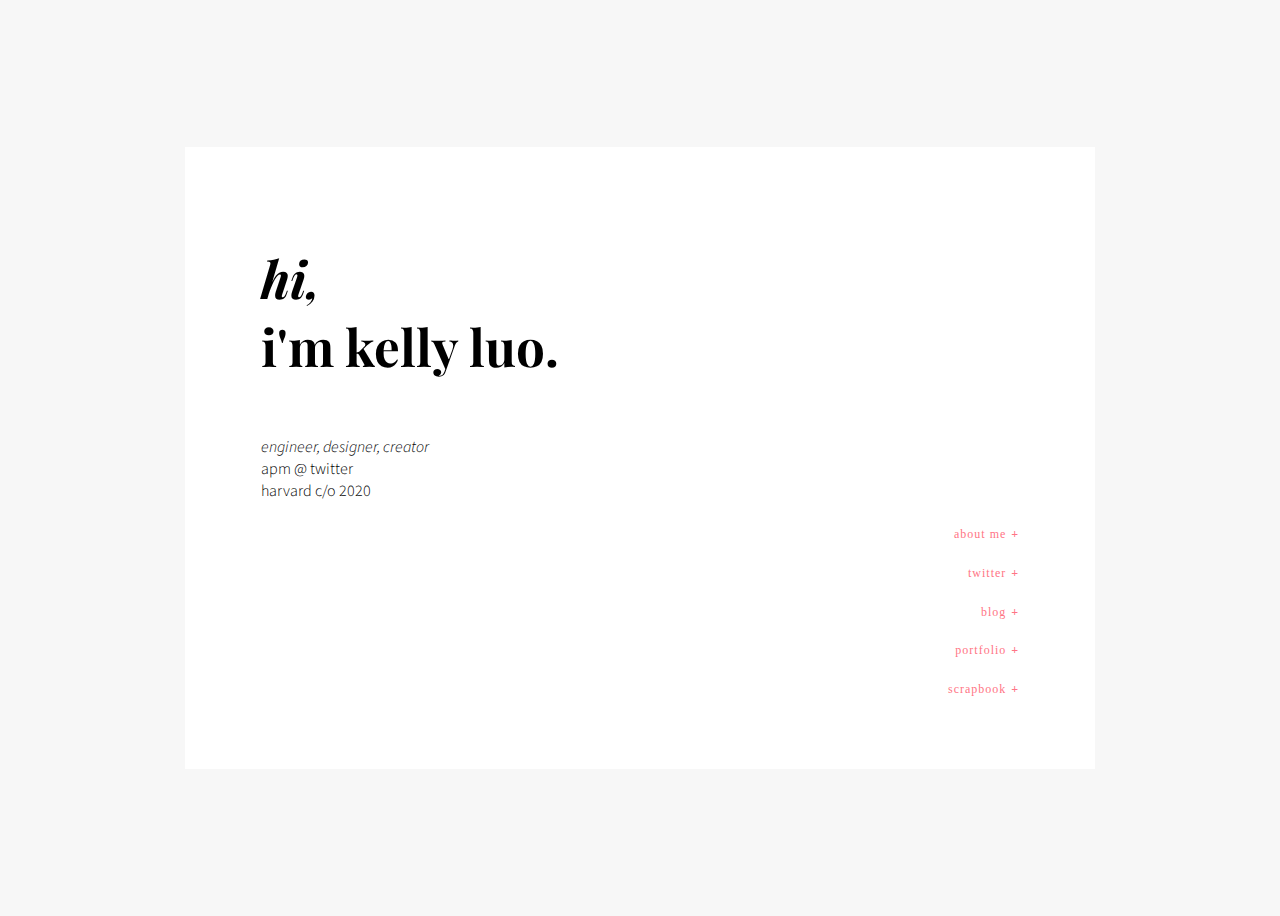
==== index.html @ 326a6057 "lit by day & night" ====
<!doctype html>
<html>
<head>
	<meta charset="utf-8">
    <title>Kelly Luo</title>

	<meta name="viewport" content="width=device-width, initial-scale=1">
    <link rel="favicon icon" href="/images/klcircle.png" />
    
    <meta name="robots" content="index, follow">
    <meta http-equiv="Content-Type" content="text/html; charset=utf-8">
    <meta name="language" content="English">
    
    <!-- Primary Meta Tags -->
    <meta name="title" content="kelly luo">
    <meta name="description" content="Hi, I'm Kelly! I'm a product person and Harvard '20 graduate; an engineer, designer, creator with a love for human stories and experiences.">
    <meta name="keywords" content="kelly luo, twitter, kelly luo harvard, kelly luo twitter">

    <!-- Open Graph / Facebook -->
    <meta property="og:type" content="website">
    <meta property="og:url" content="https://kellyluo.me/">
    <meta property="og:title" content="kelly luo">
    <meta property="og:description" content="Hi, I'm Kelly! I'm a product person and Harvard '20 graduate; an engineer, designer, creator with a love for human stories and experiences.">
    <meta property="og:image" content="https://kellyluo.me/images/retrospect.jpg">

    <!-- Twitter -->
    <meta property="twitter:card" content="summary_large_image">
    <meta property="twitter:url" content="https://kellyluo.me/">
    <meta property="twitter:title" content="kelly luo">
    <meta property="twitter:description" content="Hi, I'm Kelly! I'm a product person and Harvard '20 graduate; an engineer, designer, creator with a love for human stories and experiences.">
    <meta property="twitter:image" content="https://kellyluo.me/images/retrospect.jpg">


	<!-- css -->
	<link rel="stylesheet" href="https://stackpath.bootstrapcdn.com/bootstrap/4.1.3/css/bootstrap.min.css" integrity="sha384-MCw98/SFnGE8fJT3GXwEOngsV7Zt27NXFoaoApmYm81iuXoPkFOJwJ8ERdknLPMO" crossorigin="anonymous">
    
	<link rel="stylesheet" href="/css/mainstyle.css">
    <link href="https://fonts.googleapis.com/css?family=Playfair+Display:700,700i|Source+Sans+Pro:300, 300i&display=swap" rel="stylesheet">
    
    <!-- ga -->
    <script async src="https://www.googletagmanager.com/gtag/js?id=UA-173560135-1"></script>
    <script>
      window.dataLayer = window.dataLayer || [];
      function gtag(){dataLayer.push(arguments);}
      gtag('js', new Date());

      gtag('config', 'UA-173560135-1');
    </script>

</head>
<body>

	<div id="container">
        <div id="header">
            <div class="row">
                <div class="intro col-12 col-md-8">
                    <h1 class="noselect"><span class="emphasis">hi,</span> 
                    <br/>
                    i'm kelly luo.</h1>
                    <p class="subtitle">
                    <br/>
                        <span class="emphasis">engineer, designer, creator</span>
                    <br/>
                    apm @ twitter
                    <br />
                    harvard c/o 2020</p>
                </div>
                
                <div class="col-12 col-md-4">
                <nav>

                    <ul class="sidebarlinks noselect">
                        
                        <li class="show">
                            <a href="https://kellyluo.me/about/" class="links">about me</a>
                        <p class="caption">
                            <a href="https://kellyluo.me/about/">
                            👋 hello!
                            <br />
                            here's a little more about me
                            </a>
                          </p>
                        </li>
                      
                        <li class="show">
                            <a href="https://twitter.com/kluo25" class="links">twitter</a>
                            <p class="caption">
                                <a href="https://twitter.com/kluo25">
                            what i'm talking about while on the internet
                                </a>
                            </p>
                        </li>
                      
                        <li class="show">
                            <a href="https://blog.kellyluo.me/" class="links">blog</a>
                            <p class="caption">
                                <a href="https://blog.kellyluo.me/">
                            recollectives: writings and musings past, present, and future
                                </a>
                            </p>
                        </li>

                        <li class="show">
                            <a href="https://portfolio.kellyluo.me/" class="links">portfolio</a>
                        <p class="caption">
                                <a href="https://portfolio.kellyluo.me/">
                            my design portfolio and projects
                                </a>
                            </p>
                        </li>
                       
                        <li class="show">
                            <a href="https://scrapbook.kellyluo.me/" class="links">scrapbook</a>
                            <p class="caption">
                                <a href="https://scrapbook.kellyluo.me/">
                            the stories i'm watching, reading, and listening to this year
                                </a>
                            </p>
                        </li>
                </ul>
          	</nav>
         </div>

	</div>
     </div>
    </div>


	<!-- js libraries -->
	<script src="js/jquery.min.js"></script>
	<script src="js/bootstrap.min.js"></script>
	<script src="js/d3.js"></script>

</body>
</html>
---- css/mainstyle.css ----
#container {
    display: flex;
    align-items: center;
    justify-content: center;
    height: 100vh;
}

body { 
    background-color: #f7f7f7;
}

#header {
    width: 60%;
    margin: 0 auto;
    background-color: #fff;
    margin: 0 auto; 
    padding: 5% 6%; 
}

@media (min-width: 85rem) {
.container {
    width: 65rem;
}
    
}
h1 {
    font-family: 'Playfair Display', serif;
    font-weight: 700; 
    font-size: 4vw;
}

.emphasis {
    font-style: italic;
}

p {
    font-family: 'Source Sans Pro', sans-serif;
    font-weight: 300;
    font-size: 16px;
}

@media (max-width: 575px){
    h1 {
        font-size: 36px;
    }
}


@media (max-width: 450px){
    h1 {
        font-size: 28px;
    }
}


@media (max-width: 750px){
    p {
        font-size: 14px !important;
    } 
    .links {
        text-align: left!important;
    } 
    .caption {
        text-align: left!important;
        display: block!important
    } 
}

.links {
    position: relative;
    vertical-align: right;
    text-transform: lowercase;
    font-size: 12px;
    letter-spacing: 1px;
    line-height: 280%; 
    text-align: right;
}

a {
    text-decoration:none;
    -webkit-transition-duration:800ms;
    -o-transition-duration:800ms;
    -moz-transition-duration:800ms;
    -ms-transition-duration:800ms;
    color: #FF7585; 
}

a:hover {
    color: #9ec4ff;
    text-decoration: none;
    transition: opacity 2s ease-in-out both;
}

ul {
    list-style-type: none;
    margin: 0;
    padding: 0;
}

.links:after {
    content: '+';
    font-weight: bold;
    margin-left: 5px;
}

.links {
    display:block;
    margin-top:5px;
}

.links:before {
    font-style: italic; 
}

.caption {
    display: none;
    letter-spacing: 0px;
    line-height: normal; 
    text-align: right;
    font-size: 12px;
    font-style: italic; 
}

.caption a, .caption a:hover {
    text-decoration: none;
    color: #000; 
    transition: opacity 1s ease-in-out both;
}

@keyframes showtransition {
  from {opacity: 0;}
  to {opacity: 1;}
} 

.show:hover .caption {
    display: block;
    animation: showtransition 1s ease-in-out both;
}

::selection {
    background: #c4daf5; /* Safari */
    color: #ffffff;
    }
::-moz-selection {
    background: #c4daf5; /* Firefox */
    color: #ffffff;
    }

.noselect {
  -webkit-touch-callout: none; /* iOS Safari */
    -webkit-user-select: none; /* Safari */
     -khtml-user-select: none; /* Konqueror HTML */
       -moz-user-select: none; /* Old versions of Firefox */
        -ms-user-select: none; /* Internet Explorer/Edge */
            user-select: none; /* Non-prefixed version, currently
                                  supported by Chrome, Edge, Opera and Firefox */
}
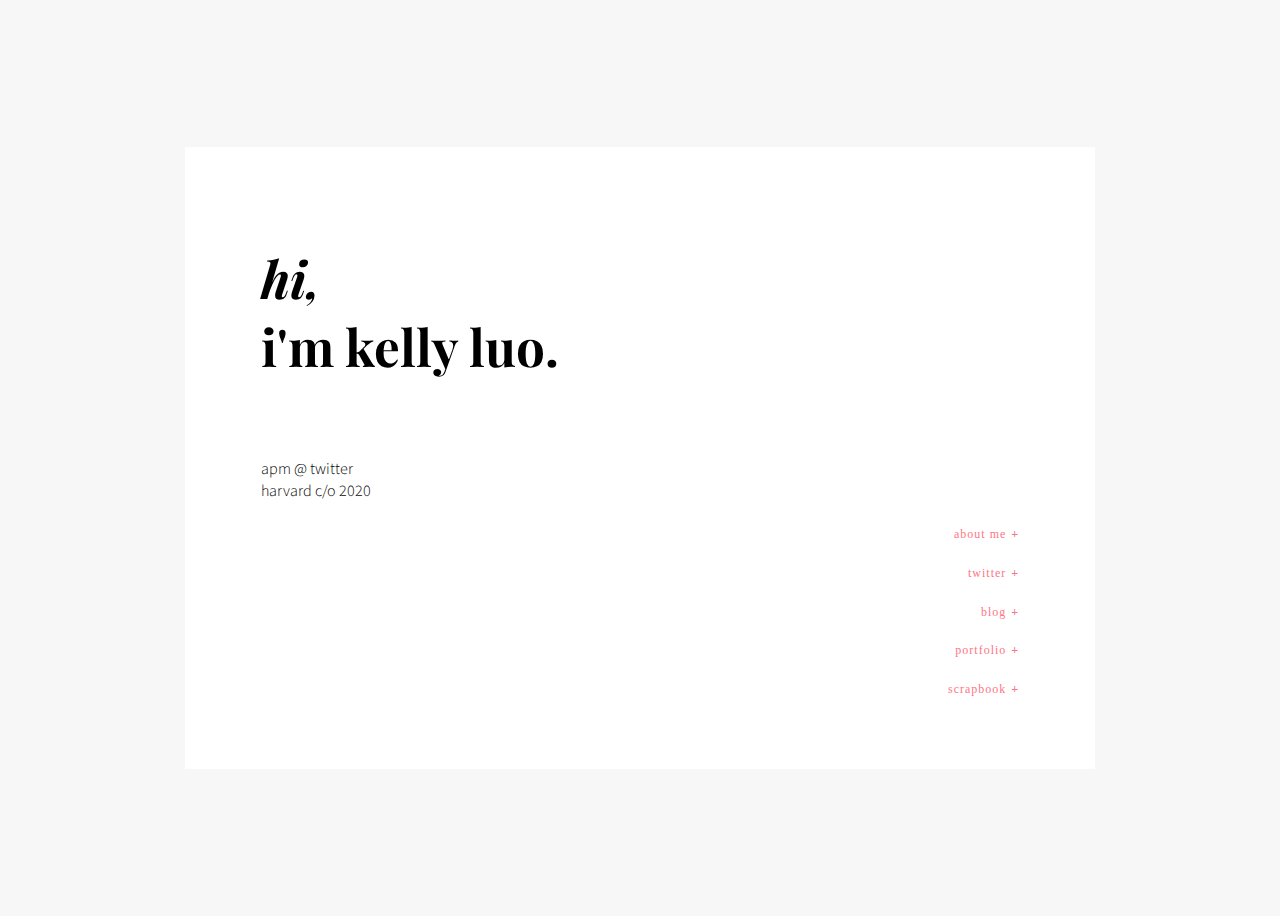
==== commit 58df200d: "Update index.html" ====
--- a/index.html
+++ b/index.html
@@ -59,7 +59,7 @@
                     i'm kelly luo.</h1>
                     <p class="subtitle">
                     <br/>
-                        <span class="emphasis">engineer, designer, creator</span>
+                        <span class="emphasis"></span>
                     <br/>
                     apm @ twitter
                     <br />
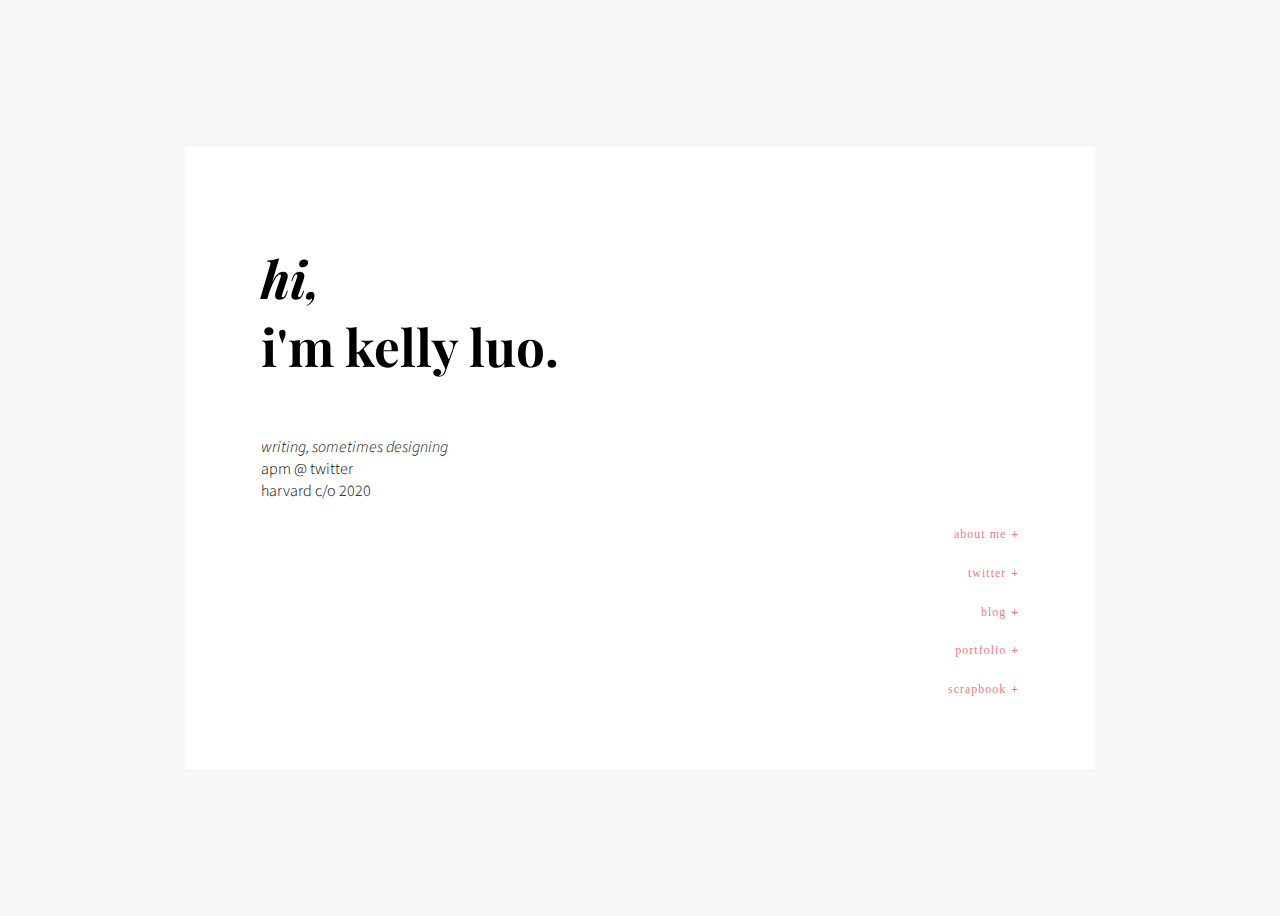
==== commit 53327ace: "Update index.html" ====
--- a/index.html
+++ b/index.html
@@ -59,7 +59,7 @@
                     i'm kelly luo.</h1>
                     <p class="subtitle">
                     <br/>
-                        <span class="emphasis"></span>
+                        <span class="emphasis">writing, sometimes designing</span>
                     <br/>
                     apm @ twitter
                     <br />
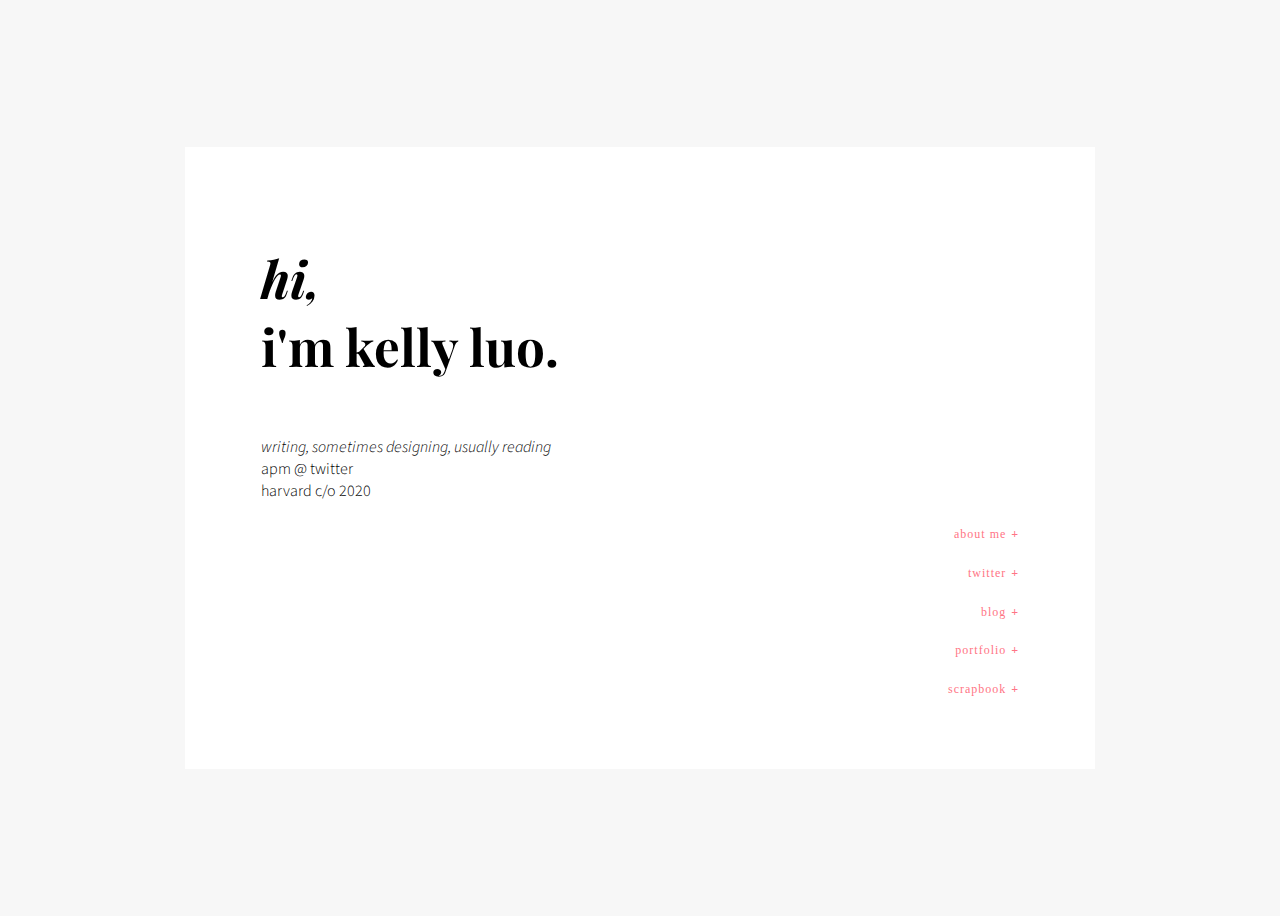
==== commit ae9b50dc: "Update index.html" ====
--- a/index.html
+++ b/index.html
@@ -59,7 +59,7 @@
                     i'm kelly luo.</h1>
                     <p class="subtitle">
                     <br/>
-                        <span class="emphasis">writing, sometimes designing</span>
+                        <span class="emphasis">writing, sometimes designing, usually reading</span>
                     <br/>
                     apm @ twitter
                     <br />
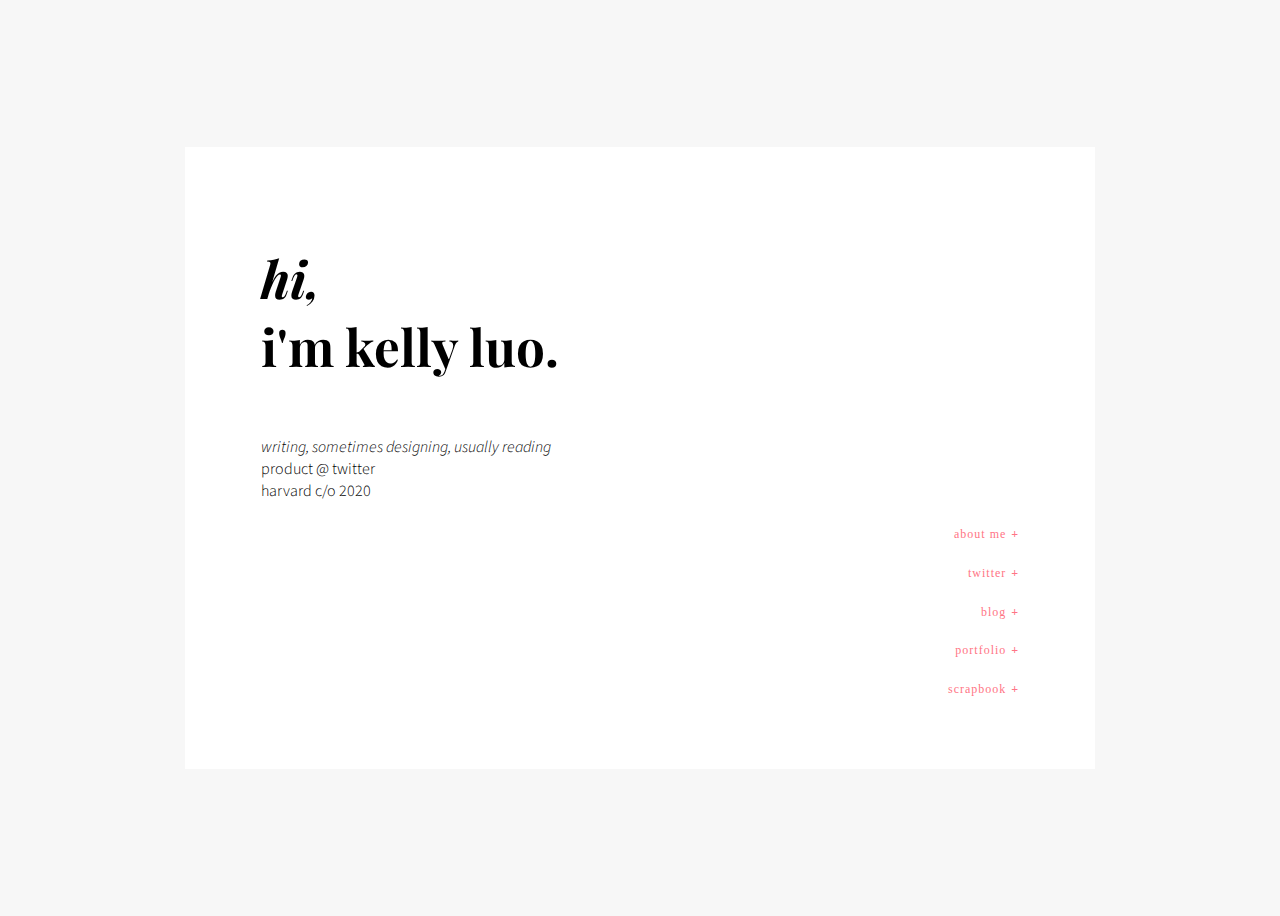
==== commit 5fa5ac40: "Update index.html" ====
--- a/index.html
+++ b/index.html
@@ -61,7 +61,7 @@
                     <br/>
                         <span class="emphasis">writing, sometimes designing, usually reading</span>
                     <br/>
-                    apm @ twitter
+                    product @ twitter
                     <br />
                     harvard c/o 2020</p>
                 </div>
@@ -83,9 +83,9 @@
                         </li>
                       
                         <li class="show">
-                            <a href="https://twitter.com/kluo25" class="links">twitter</a>
+                            <a href="https://twitter.com/klyluo" class="links">twitter</a>
                             <p class="caption">
-                                <a href="https://twitter.com/kluo25">
+                                <a href="https://twitter.com/klyluo">
                             what i'm talking about while on the internet
                                 </a>
                             </p>
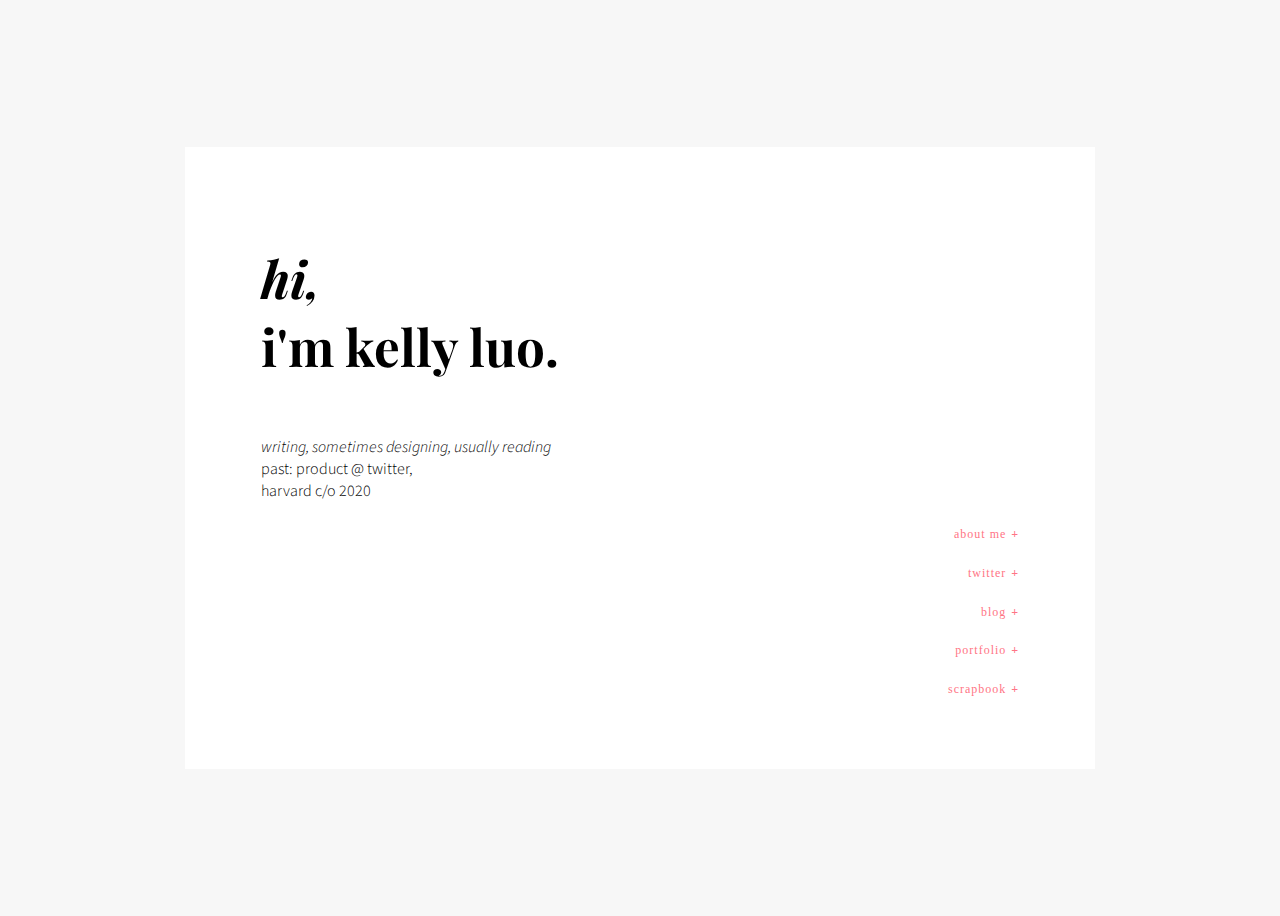
==== commit 79bd7c6c: "pasttense" ====
--- a/index.html
+++ b/index.html
@@ -61,7 +61,7 @@
                     <br/>
                         <span class="emphasis">writing, sometimes designing, usually reading</span>
                     <br/>
-                    product @ twitter
+                    past: product @ twitter, 
                     <br />
                     harvard c/o 2020</p>
                 </div>
